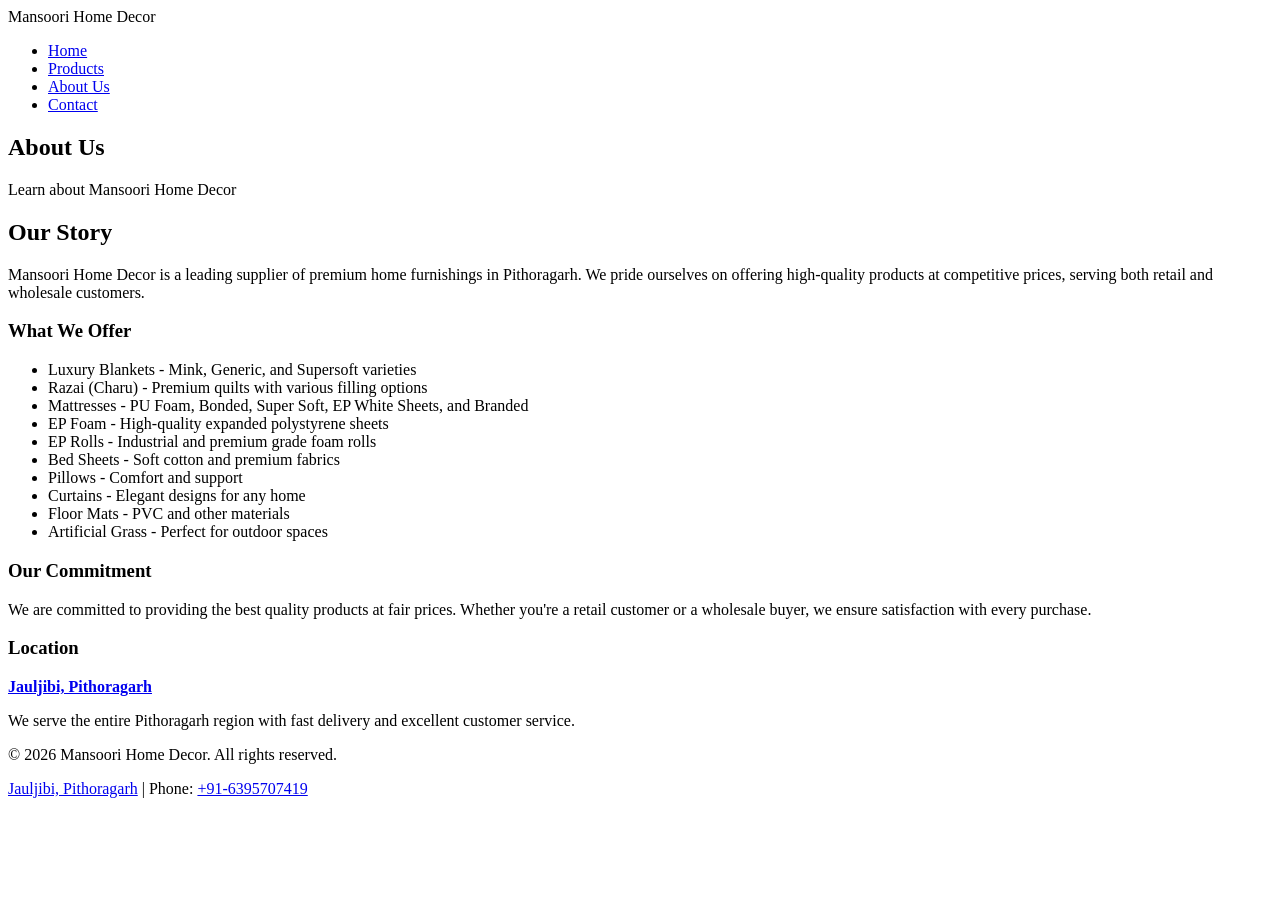
==== about.html @ 76e175b3 "Add EP Foam and EP Rolls sections, add 2-3 variants for Bedsheets, Pillows, Curtains, Mats, and Gras" ====
<!DOCTYPE html>
<html lang="en">
<head>
    <meta charset="UTF-8">
    <meta name="viewport" content="width=device-width, initial-scale=1.0">
    <title>About Us - Mansoori Home Decor</title>
    <link rel="stylesheet" href="styles.css">
</head>
<body>
    <!-- Navigation -->
    <nav class="navbar">
        <div class="container">
            <div class="logo">Mansoori Home Decor</div>
            <ul class="nav-links">
                <li><a href="index.html">Home</a></li>
                <li><a href="products.html">Products</a></li>
                <li><a href="about.html">About Us</a></li>
                <li><a href="contact.html">Contact</a></li>
            </ul>
        </div>
    </nav>

    <!-- Page Header -->
    <section class="page-header">
        <h1>About Us</h1>
        <p>Learn about Mansoori Home Decor</p>
    </section>

    <!-- About Content -->
    <section class="about-content">
        <div class="container">
            <div class="about-text">
                <h2>Our Story</h2>
                <p>Mansoori Home Decor is a leading supplier of premium home furnishings in Pithoragarh. We pride ourselves on offering high-quality products at competitive prices, serving both retail and wholesale customers.</p>
                
                <h3>What We Offer</h3>
                <ul class="product-list">
                    <li>Luxury Blankets - Mink, Generic, and Supersoft varieties</li>
                    <li>Razai (Charu) - Premium quilts with various filling options</li>
                    <li>Mattresses - PU Foam, Bonded, Super Soft, EP White Sheets, and Branded</li>
                    <li>EP Foam - High-quality expanded polystyrene sheets</li>
                    <li>EP Rolls - Industrial and premium grade foam rolls</li>
                    <li>Bed Sheets - Soft cotton and premium fabrics</li>
                    <li>Pillows - Comfort and support</li>
                    <li>Curtains - Elegant designs for any home</li>
                    <li>Floor Mats - PVC and other materials</li>
                    <li>Artificial Grass - Perfect for outdoor spaces</li>
                </ul>

                <h3>Our Commitment</h3>
                <p>We are committed to providing the best quality products at fair prices. Whether you're a retail customer or a wholesale buyer, we ensure satisfaction with every purchase.</p>
                
                <h3>Location</h3>
                <p><strong><a href="https://share.google/f6hTBZz5EtPEFDfLt" target="_blank">Jauljibi, Pithoragarh</a></strong></p>
                <p>We serve the entire Pithoragarh region with fast delivery and excellent customer service.</p>
            </div>
        </div>
    </section>

    <!-- Footer -->
    <footer class="footer">
        <div class="container">
            <p>&copy; 2026 Mansoori Home Decor. All rights reserved.</p>
            <p><a href="https://share.google/f6hTBZz5EtPEFDfLt" target="_blank">Jauljibi, Pithoragarh</a> | Phone: <a href="tel:+916395707419">+91-6395707419</a></p>
        </div>
    </footer>
</body>
</html>
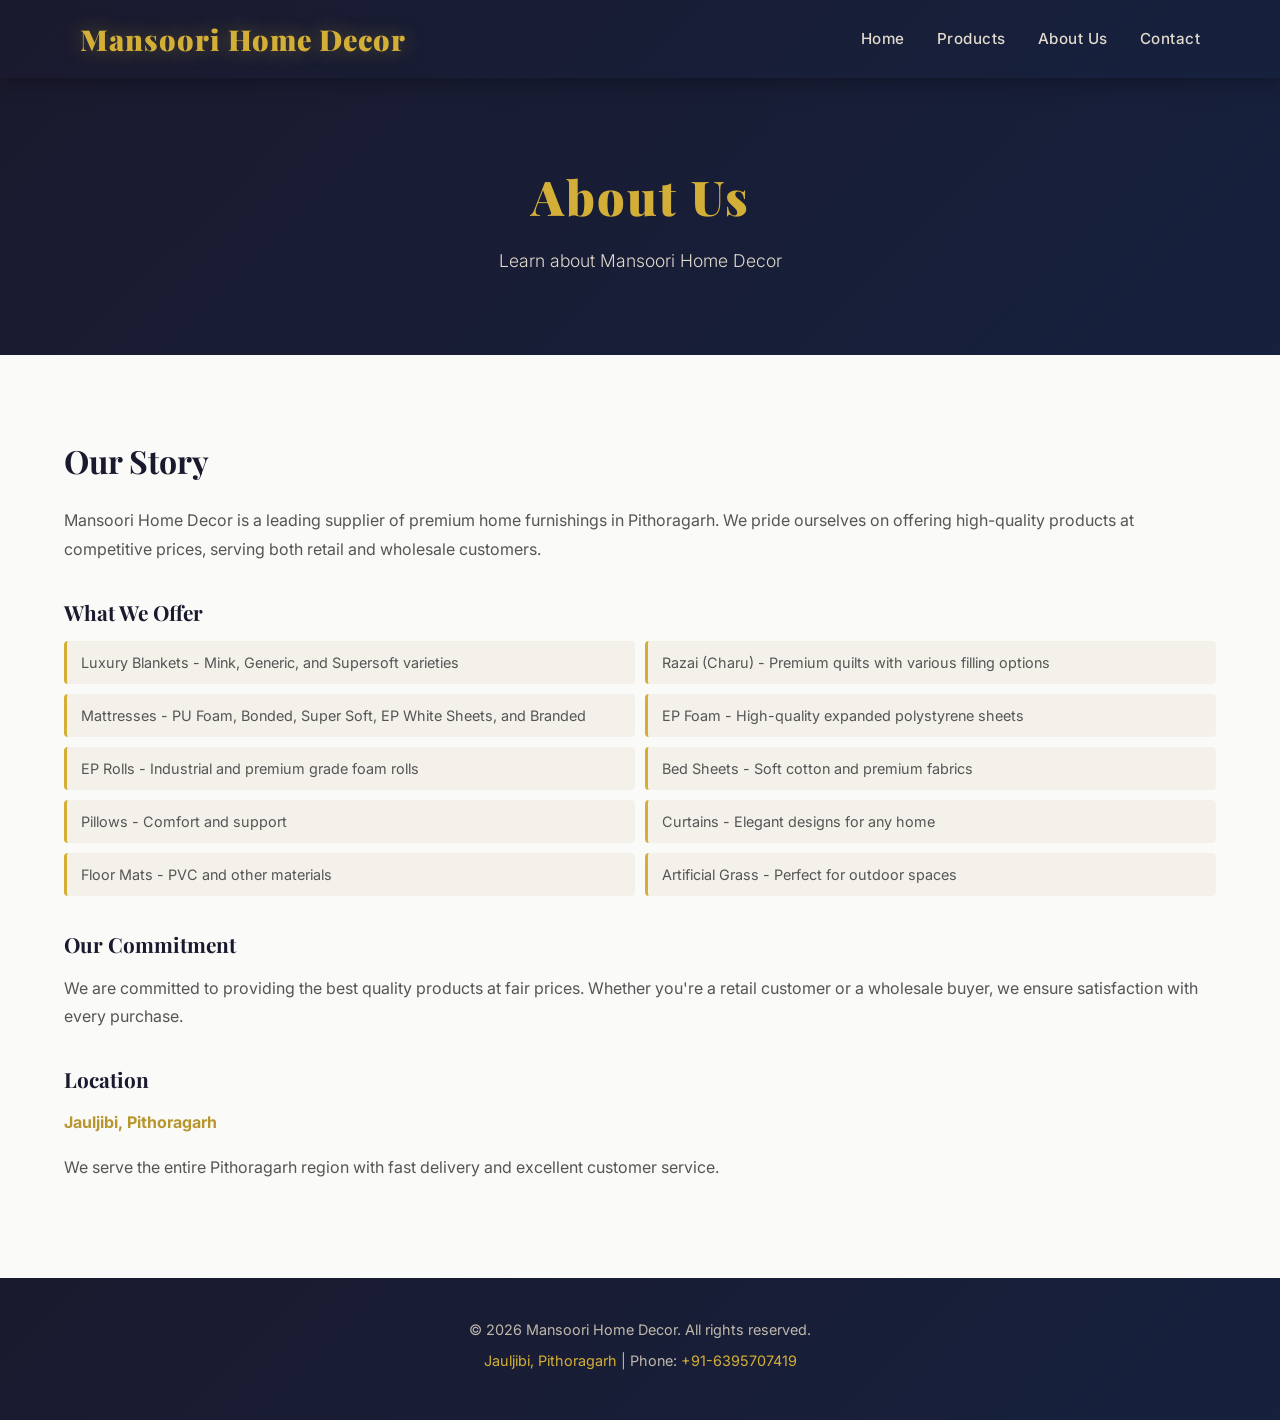
==== commit 64a788aa: "Review and correct project issues, add contact details, center and style heading, use random image (" ====
--- a/about.html
+++ b/about.html
@@ -10,7 +10,7 @@
     <!-- Navigation -->
     <nav class="navbar">
         <div class="container">
-            <div class="logo">Mansoori Home Decor</div>
+            <div class="logo"><a href="index.html" style="color:inherit;text-decoration:none;">Mansoori Home Decor</a></div>
             <ul class="nav-links">
                 <li><a href="index.html">Home</a></li>
                 <li><a href="products.html">Products</a></li>
--- a/styles.css
+++ b/styles.css
@@ -0,0 +1,705 @@
+@import url('https://fonts.googleapis.com/css2?family=Playfair+Display:wght@700;900&family=Inter:wght@300;400;500;600&display=swap');
+
+* {
+    margin: 0;
+    padding: 0;
+    box-sizing: border-box;
+}
+
+body {
+    font-family: 'Inter', sans-serif;
+    color: #2c2c2c;
+    background-color: #fafaf8;
+    line-height: 1.6;
+}
+
+/* ===================== NAVBAR ===================== */
+.navbar {
+    background: linear-gradient(135deg, #1a1a2e 0%, #16213e 100%);
+    padding: 0 0;
+    position: sticky;
+    top: 0;
+    z-index: 100;
+    box-shadow: 0 4px 20px rgba(0,0,0,0.3);
+}
+
+.navbar .container {
+    display: flex;
+    align-items: center;
+    justify-content: space-between;
+    padding: 16px 40px;
+    max-width: 1200px;
+    margin: 0 auto;
+}
+
+.logo {
+    font-family: 'Playfair Display', serif;
+    font-weight: 900;
+    font-size: 1.8rem;
+    color: #d4af37;
+    letter-spacing: 1px;
+    text-align: center;
+    text-shadow: 0 0 20px rgba(212, 175, 55, 0.4);
+    text-decoration: none;
+}
+
+.nav-links {
+    display: flex;
+    list-style: none;
+    gap: 32px;
+}
+
+.nav-links a {
+    color: #e0d9cc;
+    text-decoration: none;
+    font-size: 0.95rem;
+    font-weight: 500;
+    letter-spacing: 0.5px;
+    transition: color 0.3s;
+}
+
+.nav-links a:hover {
+    color: #d4af37;
+}
+
+/* ===================== CONTAINER ===================== */
+.container {
+    max-width: 1200px;
+    margin: 0 auto;
+    padding: 0 24px;
+}
+
+/* ===================== HERO ===================== */
+.hero {
+    background: linear-gradient(135deg, #1a1a2e 0%, #16213e 50%, #0f3460 100%);
+    min-height: 70vh;
+    display: flex;
+    align-items: center;
+    justify-content: center;
+    text-align: center;
+    position: relative;
+    overflow: hidden;
+}
+
+.hero::before {
+    content: '';
+    position: absolute;
+    inset: 0;
+    background: url('https://picsum.photos/1400/700?random=10') center/cover no-repeat;
+    opacity: 0.18;
+}
+
+.hero-content {
+    position: relative;
+    z-index: 1;
+    padding: 60px 24px;
+}
+
+.hero-content h1 {
+    font-family: 'Playfair Display', serif;
+    font-size: 3.5rem;
+    font-weight: 900;
+    color: #fff;
+    margin-bottom: 16px;
+    letter-spacing: 2px;
+    text-shadow: 0 4px 20px rgba(0,0,0,0.5);
+}
+
+.hero-content p {
+    font-size: 1.3rem;
+    color: #d4af37;
+    margin-bottom: 36px;
+    font-weight: 300;
+    letter-spacing: 1px;
+}
+
+/* ===================== PAGE HEADER ===================== */
+.page-header {
+    background: linear-gradient(135deg, #1a1a2e 0%, #16213e 100%);
+    text-align: center;
+    padding: 80px 24px;
+    position: relative;
+    overflow: hidden;
+}
+
+.page-header::before {
+    content: '';
+    position: absolute;
+    inset: 0;
+    background: url('https://picsum.photos/1400/400?random=20') center/cover no-repeat;
+    opacity: 0.15;
+}
+
+.page-header h1 {
+    position: relative;
+    font-family: 'Playfair Display', serif;
+    font-size: 3rem;
+    font-weight: 900;
+    color: #d4af37;
+    margin-bottom: 12px;
+    letter-spacing: 2px;
+}
+
+.page-header p {
+    position: relative;
+    color: #e0d9cc;
+    font-size: 1.1rem;
+    font-weight: 300;
+}
+
+/* ===================== BUTTONS ===================== */
+.btn {
+    display: inline-block;
+    padding: 14px 36px;
+    border-radius: 4px;
+    font-size: 0.95rem;
+    font-weight: 600;
+    letter-spacing: 1px;
+    text-decoration: none;
+    border: none;
+    cursor: pointer;
+    transition: all 0.3s ease;
+    text-transform: uppercase;
+}
+
+.btn-primary {
+    background: linear-gradient(135deg, #d4af37, #b8962e);
+    color: #1a1a2e;
+    box-shadow: 0 4px 15px rgba(212, 175, 55, 0.4);
+}
+
+.btn-primary:hover {
+    background: linear-gradient(135deg, #e8c84a, #d4af37);
+    box-shadow: 0 6px 25px rgba(212, 175, 55, 0.6);
+    transform: translateY(-2px);
+}
+
+.btn-secondary {
+    background: transparent;
+    color: #d4af37;
+    border: 2px solid #d4af37;
+    padding: 10px 24px;
+    font-size: 0.85rem;
+}
+
+.btn-secondary:hover {
+    background: #d4af37;
+    color: #1a1a2e;
+    transform: translateY(-2px);
+}
+
+/* ===================== CATEGORIES (HOME) ===================== */
+.categories {
+    padding: 80px 0;
+    background: #fafaf8;
+}
+
+.categories h2,
+.why-us h2,
+.products-category h2,
+.cta h2 {
+    font-family: 'Playfair Display', serif;
+    font-size: 2.4rem;
+    font-weight: 700;
+    color: #1a1a2e;
+    text-align: center;
+    margin-bottom: 48px;
+    position: relative;
+}
+
+.categories h2::after,
+.why-us h2::after {
+    content: '';
+    display: block;
+    width: 60px;
+    height: 3px;
+    background: #d4af37;
+    margin: 12px auto 0;
+    border-radius: 2px;
+}
+
+.category-grid {
+    display: grid;
+    grid-template-columns: repeat(3, 1fr);
+    gap: 28px;
+}
+
+.category-card {
+    background: #fff;
+    border-radius: 12px;
+    overflow: hidden;
+    box-shadow: 0 4px 20px rgba(0,0,0,0.08);
+    transition: transform 0.3s, box-shadow 0.3s;
+    text-align: center;
+}
+
+.category-card:hover {
+    transform: translateY(-8px);
+    box-shadow: 0 12px 40px rgba(0,0,0,0.15);
+}
+
+.category-card img {
+    width: 100%;
+    height: 220px;
+    object-fit: cover;
+}
+
+.category-card h3 {
+    font-family: 'Playfair Display', serif;
+    font-size: 1.2rem;
+    font-weight: 700;
+    color: #1a1a2e;
+    margin: 20px 20px 8px;
+}
+
+.category-card p {
+    color: #666;
+    font-size: 0.9rem;
+    margin: 0 20px 20px;
+}
+
+/* ===================== WHY US ===================== */
+.why-us {
+    padding: 80px 0;
+    background: linear-gradient(135deg, #1a1a2e 0%, #16213e 100%);
+}
+
+.why-us h2 {
+    color: #d4af37;
+}
+
+.why-us h2::after {
+    background: #d4af37;
+}
+
+.features {
+    display: grid;
+    grid-template-columns: repeat(4, 1fr);
+    gap: 28px;
+}
+
+.feature {
+    text-align: center;
+    padding: 32px 20px;
+    background: rgba(255,255,255,0.05);
+    border-radius: 12px;
+    border: 1px solid rgba(212,175,55,0.2);
+    transition: background 0.3s;
+}
+
+.feature:hover {
+    background: rgba(212,175,55,0.1);
+}
+
+.feature h3 {
+    font-size: 1.1rem;
+    font-weight: 600;
+    color: #d4af37;
+    margin-bottom: 10px;
+}
+
+.feature p {
+    color: #c0b8ac;
+    font-size: 0.9rem;
+}
+
+/* ===================== PRODUCTS ===================== */
+.products-category {
+    padding: 60px 0;
+    background: #fafaf8;
+}
+
+.products-category:nth-child(even) {
+    background: #f4f1eb;
+}
+
+.products-category h2 {
+    margin-bottom: 36px;
+}
+
+.products-category h2::after {
+    content: '';
+    display: block;
+    width: 50px;
+    height: 3px;
+    background: #d4af37;
+    margin: 10px auto 0;
+    border-radius: 2px;
+}
+
+.products-grid {
+    display: grid;
+    grid-template-columns: repeat(3, 1fr);
+    gap: 24px;
+}
+
+.razai-grid {
+    grid-template-columns: repeat(4, 1fr);
+}
+
+.mattress-grid {
+    grid-template-columns: repeat(3, 1fr);
+}
+
+.product-card {
+    background: #fff;
+    border-radius: 12px;
+    overflow: hidden;
+    box-shadow: 0 4px 16px rgba(0,0,0,0.08);
+    transition: transform 0.3s, box-shadow 0.3s;
+    position: relative;
+}
+
+.product-card:hover {
+    transform: translateY(-6px);
+    box-shadow: 0 12px 36px rgba(0,0,0,0.14);
+}
+
+.product-card img {
+    width: 100%;
+    height: 200px;
+    object-fit: cover;
+}
+
+.price-tag {
+    position: absolute;
+    top: 14px;
+    right: 14px;
+    background: #d4af37;
+    color: #1a1a2e;
+    font-size: 0.75rem;
+    font-weight: 700;
+    padding: 4px 10px;
+    border-radius: 4px;
+    letter-spacing: 1px;
+}
+
+.product-card h3 {
+    font-family: 'Playfair Display', serif;
+    font-size: 1.05rem;
+    font-weight: 700;
+    color: #1a1a2e;
+    padding: 16px 16px 6px;
+}
+
+.product-card .price {
+    font-size: 1.2rem;
+    font-weight: 700;
+    color: #b8962e;
+    padding: 0 16px 8px;
+}
+
+.product-card p {
+    color: #666;
+    font-size: 0.85rem;
+    padding: 0 16px 12px;
+}
+
+.product-card .quality-desc {
+    font-style: italic;
+    color: #888;
+}
+
+.product-card .btn {
+    margin: 0 16px 16px;
+    display: block;
+    text-align: center;
+    width: calc(100% - 32px);
+}
+
+/* ===================== CTA ===================== */
+.cta {
+    background: linear-gradient(135deg, #d4af37 0%, #b8962e 100%);
+    text-align: center;
+    padding: 80px 24px;
+}
+
+.cta h2 {
+    color: #1a1a2e;
+    margin-bottom: 16px;
+}
+
+.cta p {
+    color: #1a1a2e;
+    font-size: 1.1rem;
+    margin-bottom: 32px;
+    opacity: 0.85;
+}
+
+.cta .btn-primary {
+    background: #1a1a2e;
+    color: #d4af37;
+    box-shadow: 0 4px 20px rgba(0,0,0,0.3);
+}
+
+.cta .btn-primary:hover {
+    background: #0f3460;
+    color: #fff;
+}
+
+/* ===================== ABOUT CONTENT ===================== */
+.about-content {
+    padding: 80px 0;
+}
+
+.about-text h2 {
+    font-family: 'Playfair Display', serif;
+    font-size: 2rem;
+    color: #1a1a2e;
+    margin-bottom: 20px;
+}
+
+.about-text h3 {
+    font-family: 'Playfair Display', serif;
+    font-size: 1.3rem;
+    color: #1a1a2e;
+    margin: 32px 0 12px;
+}
+
+.about-text p {
+    color: #555;
+    line-height: 1.8;
+    margin-bottom: 16px;
+}
+
+.about-text a {
+    color: #b8962e;
+    text-decoration: none;
+}
+
+.about-text a:hover {
+    text-decoration: underline;
+}
+
+.product-list {
+    list-style: none;
+    padding: 0;
+    display: grid;
+    grid-template-columns: 1fr 1fr;
+    gap: 10px;
+}
+
+.product-list li {
+    padding: 10px 14px;
+    background: #f4f1eb;
+    border-left: 3px solid #d4af37;
+    border-radius: 4px;
+    color: #555;
+    font-size: 0.9rem;
+}
+
+/* ===================== CONTACT PAGE ===================== */
+.contact-section {
+    padding: 80px 0;
+    background: #fafaf8;
+}
+
+.contact-grid {
+    display: grid;
+    grid-template-columns: 1fr 1fr;
+    gap: 60px;
+    align-items: start;
+}
+
+.contact-info h2 {
+    font-family: 'Playfair Display', serif;
+    font-size: 2rem;
+    color: #1a1a2e;
+    margin-bottom: 32px;
+}
+
+.contact-detail {
+    display: flex;
+    gap: 16px;
+    margin-bottom: 28px;
+    align-items: flex-start;
+}
+
+.contact-icon {
+    width: 48px;
+    height: 48px;
+    background: linear-gradient(135deg, #d4af37, #b8962e);
+    border-radius: 50%;
+    display: flex;
+    align-items: center;
+    justify-content: center;
+    font-size: 1.2rem;
+    flex-shrink: 0;
+}
+
+.contact-text h4 {
+    font-size: 1rem;
+    font-weight: 600;
+    color: #1a1a2e;
+    margin-bottom: 4px;
+}
+
+.contact-text p,
+.contact-text a {
+    color: #666;
+    font-size: 0.95rem;
+    text-decoration: none;
+    line-height: 1.6;
+}
+
+.contact-text a:hover {
+    color: #b8962e;
+}
+
+.map-placeholder {
+    border-radius: 12px;
+    overflow: hidden;
+    box-shadow: 0 8px 30px rgba(0,0,0,0.12);
+}
+
+.map-placeholder img {
+    width: 100%;
+    height: 420px;
+    object-fit: cover;
+    display: block;
+}
+
+/* ===================== CONTACT FORM ===================== */
+.contact-form-section {
+    padding: 60px 0;
+    background: #f4f1eb;
+}
+
+.contact-form-section h2 {
+    font-family: 'Playfair Display', serif;
+    font-size: 2rem;
+    color: #1a1a2e;
+    text-align: center;
+    margin-bottom: 40px;
+}
+
+.contact-form {
+    max-width: 640px;
+    margin: 0 auto;
+    background: #fff;
+    padding: 48px;
+    border-radius: 16px;
+    box-shadow: 0 8px 30px rgba(0,0,0,0.08);
+}
+
+.form-group {
+    margin-bottom: 20px;
+}
+
+.form-group label {
+    display: block;
+    font-size: 0.9rem;
+    font-weight: 600;
+    color: #1a1a2e;
+    margin-bottom: 8px;
+}
+
+.form-group input,
+.form-group textarea,
+.form-group select {
+    width: 100%;
+    padding: 12px 16px;
+    border: 2px solid #e0d9cc;
+    border-radius: 6px;
+    font-size: 0.95rem;
+    font-family: 'Inter', sans-serif;
+    color: #2c2c2c;
+    background: #fafaf8;
+    transition: border-color 0.3s;
+}
+
+.form-group input:focus,
+.form-group textarea:focus,
+.form-group select:focus {
+    outline: none;
+    border-color: #d4af37;
+}
+
+.form-group textarea {
+    resize: vertical;
+    min-height: 140px;
+}
+
+/* ===================== FOOTER ===================== */
+.footer {
+    background: linear-gradient(135deg, #1a1a2e 0%, #16213e 100%);
+    color: #c0b8ac;
+    text-align: center;
+    padding: 40px 24px;
+}
+
+.footer p {
+    margin-bottom: 8px;
+    font-size: 0.9rem;
+}
+
+.footer a {
+    color: #d4af37;
+    text-decoration: none;
+}
+
+.footer a:hover {
+    text-decoration: underline;
+}
+
+/* ===================== RESPONSIVE ===================== */
+@media (max-width: 900px) {
+    .category-grid {
+        grid-template-columns: repeat(2, 1fr);
+    }
+
+    .features {
+        grid-template-columns: repeat(2, 1fr);
+    }
+
+    .products-grid,
+    .razai-grid,
+    .mattress-grid {
+        grid-template-columns: repeat(2, 1fr);
+    }
+
+    .contact-grid {
+        grid-template-columns: 1fr;
+    }
+
+    .product-list {
+        grid-template-columns: 1fr;
+    }
+}
+
+@media (max-width: 640px) {
+    .navbar .container {
+        flex-direction: column;
+        gap: 16px;
+        padding: 16px 20px;
+    }
+
+    .logo {
+        font-size: 1.4rem;
+    }
+
+    .nav-links {
+        gap: 16px;
+        flex-wrap: wrap;
+        justify-content: center;
+    }
+
+    .hero-content h1 {
+        font-size: 2.2rem;
+    }
+
+    .category-grid,
+    .products-grid,
+    .razai-grid,
+    .mattress-grid {
+        grid-template-columns: 1fr;
+    }
+
+    .features {
+        grid-template-columns: 1fr;
+    }
+
+    .contact-form {
+        padding: 28px 20px;
+    }
+}
